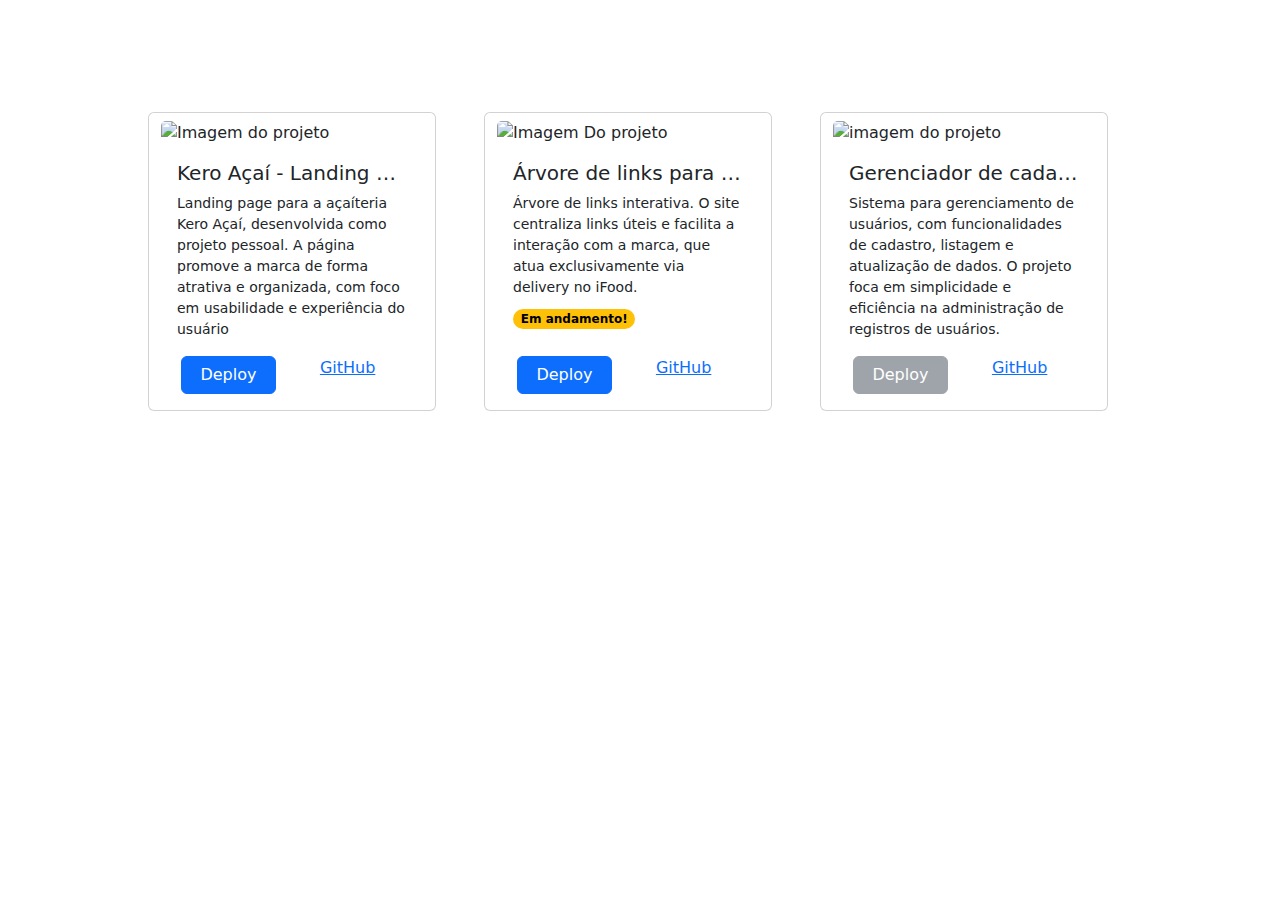
==== galeria.html @ 600716c7 "É... Advinha sobre o que é esse commit?" ====
<!DOCTYPE html>
<html lang="pt-br">
    <head>
        <meta charset="UTF-8" />
        <meta name="viewport" content="width=device-width, initial-scale=1.0" />
        <title>Agência ficticia</title>
        <link
          href="https://cdn.jsdelivr.net/npm/bootstrap@5.3.3/dist/css/bootstrap.min.css"
          rel="stylesheet"
          integrity="sha384-QWTKZyjpPEjISv5WaRU9OFeRpok6YctnYmDr5pNlyT2bRjXh0JMhjY6hW+ALEwIH"
          crossorigin="anonymous"
        />
        <link rel="stylesheet" href="../css/galeria.css" />
        <link rel="stylesheet" href="../css/query-g.css" />
        <meta http-equiv="X-UA-Compatible" content="ie=edge">
      </head>
<body>
    <header class="container-fluid p-2 mb-md-0 mb-5 pb-md-0 pb-3 mb-xl-5 text-center">
        <nav class="navbar navbar-expand-lg bg-transparent">
          <div class="container-fluid col-md-11">
            <hr />
            <a class="navbar-brand" href="#"> </a>
            <button
              class="navbar-toggler"
              type="button"
              data-bs-toggle="collapse"
              data-bs-target="#navbarNavDropdown"
              aria-controls="navbarNavDropdown"
              aria-expanded="false"
              aria-label="Toggle navigation"
            >
              <span class="navbar-toggler-icon"></span>
            </button>
            <div
              class="collapse navbar-collapse justify-content-end"
              id="navbarNavDropdown"
            >
              <ul class="navbar-nav">
                <li class="nav-item">
                  <a
                    class="nav-link text-white"
                    aria-current="page"
                    href="./index.html"
                    >Início</a
                  >
                </li>
                <li class="nav-item">
                  <a class="nav-link text-white" href="./sobre.html"
                    >Sobre mim</a
                  >
                </li>
                <li class="nav-item">
                  <a class="nav-link text-white" href="#">Galeria</a>
                </li>
                <li class="nav-item dropdown">
                  <a
                    class="nav-link dropdown-toggle text-white"
                    href="#"
                    role="button"
                    data-bs-toggle="dropdown"
                    aria-expanded="false"
                  >
                    Redes
                  </a>
                  <ul class="dropdown-menu cont bg-transparent">
                    <li>
                      <a class="dropdown-item text-white" href="#">Likedln</a>
                    </li>
                    <li>
                      <a class="dropdown-item text-white" href="#">GitHub</a>
                    </li>
                    <li>
                      <a class="dropdown-item text-white" href="#">Instagram</a>
                    </li>
                  </ul>
                </li>
              </ul>
            </div>
          </div>
        </nav>
      </header>

      <main>
        <section class="row container-fluid d-flex justify-content-center align-itens-center gap-5">

          <div class="card col-12 col-md-4" style="max-width: 18rem; max-height: 35rem;">
            <img src="../assets/img/kero.png" class="card-img-top mt-2" alt="Imagem do projeto">
            <div class="card-body">
              <h5 class="card-title text-truncate">Kero Açaí - Landing page </h5>
              <p class="card-text small" style="min-height: 7rem;">Landing page para a açaíteria Kero Açaí, desenvolvida como projeto pessoal. A página promove a marca de forma atrativa e organizada, com foco em usabilidade e experiência do usuário</p>
            </div>
            <div class="d-flex justify-content-evenly align-itens-center row">
              <a href="https://gleidson-cruz.github.io/keroacai/" target="_blank"  class="btn btn-primary col-4 mb-3">Deploy</a>
              <a href="https://github.com/Gleidson-cruz/keroacai" target="_blank"  class="btn-g btn-primary col-4 mb-3">GitHub</a>
            </div>
          </div>

          <div class="card col-12 col-md-4" style="max-width: 18rem; max-height: 35rem;">
            <img src="../assets/img/Link-Tree.png" class="card-img-top mt-2" alt="Imagem Do projeto">
            <div class="card-body">
              <h5 class="card-title text-truncate">Árvore de links para açaíteria Kero açaí</h5>
              <p class="card-text small mb-0" style="min-height: 7rem;">Árvore de links interativa. O site centraliza links úteis e facilita a interação com a marca, que atua exclusivamente via delivery no iFood.</p>
              <span class="badge rounded-pill text-bg-warning mt-1">Em andamento!</span>
            </div>
            <div class="d-flex justify-content-evenly align-itens-center row">
              <a href="https://gleidson-cruz.github.io/link-tree/" target="_blank"  class="btn btn-primary col-4 mb-3">Deploy</a>
              <a href="https://github.com/Gleidson-cruz/link-tree" target="_blank"  class="btn-g btn-primary col-4 mb-3">GitHub</a>
            </div>
          </div>

          <div class="card col-12 col-md-4" style="max-width: 18rem; max-height: 35rem;">
            <img src="../assets/img/Cad-Ger.png" class="card-img-top mt-2" alt="imagem do projeto">
            <div class="card-body">
              <h5 class="card-title text-truncate">Gerenciador de cadastros</h5>
              <p class="card-text small" style="min-height: 7rem;">Sistema para gerenciamento de usuários, com funcionalidades de cadastro, listagem e atualização de dados. O projeto foca em simplicidade e eficiência na administração de registros de usuários.</p>
            </div>
            <div class="d-flex justify-content-evenly align-itens-center row">
              <button type="button" class="btn btn-secondary col-4 mb-3" disabled>Deploy</button>
              <a href="https://github.com/Gleidson-cruz/Gerenciador-de-cadastros" target="_blank"  class="btn-g btn-primary col-4 mb-3">GitHub</a>
            </div>
          </div>

        </section>
      </main>


    <script
    src="https://cdn.jsdelivr.net/npm/bootstrap@5.3.3/dist/js/bootstrap.bundle.min.js"
    integrity="sha384-YvpcrYf0tY3lHB60NNkmXc5s9fDVZLESaAA55NDzOxhy9GkcIdslK1eN7N6jIeHz"
    crossorigin="anonymous"
  ></script>
</body>
</html>
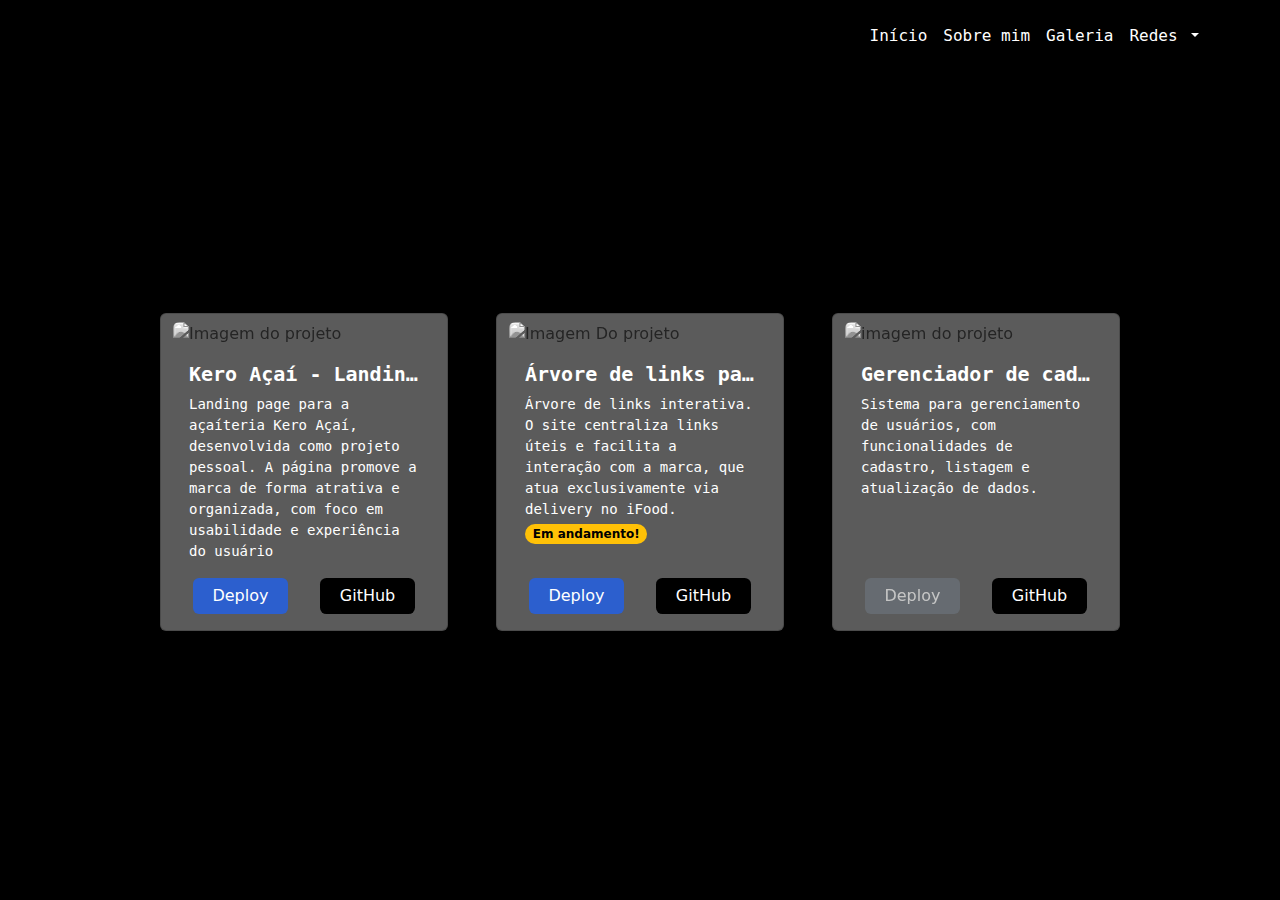
==== commit 96bf5ac8: "Pórtifólio 90% concluido" ====
--- a/galeria.html
+++ b/galeria.html
@@ -4,14 +4,9 @@
         <meta charset="UTF-8" />
         <meta name="viewport" content="width=device-width, initial-scale=1.0" />
         <title>Agência ficticia</title>
-        <link
-          href="https://cdn.jsdelivr.net/npm/bootstrap@5.3.3/dist/css/bootstrap.min.css"
-          rel="stylesheet"
-          integrity="sha384-QWTKZyjpPEjISv5WaRU9OFeRpok6YctnYmDr5pNlyT2bRjXh0JMhjY6hW+ALEwIH"
-          crossorigin="anonymous"
-        />
-        <link rel="stylesheet" href="../css/galeria.css" />
-        <link rel="stylesheet" href="../css/query-g.css" />
+        <link href="https://cdn.jsdelivr.net/npm/bootstrap@5.3.3/dist/css/bootstrap.min.css" rel="stylesheet" integrity="sha384-QWTKZyjpPEjISv5WaRU9OFeRpok6YctnYmDr5pNlyT2bRjXh0JMhjY6hW+ALEwIH" crossorigin="anonymous">
+        <link rel="stylesheet" href="./css/galeria.css" />
+        <link rel="stylesheet" href="./css/query-g.css" />
         <meta http-equiv="X-UA-Compatible" content="ie=edge">
       </head>
 <body>
@@ -64,13 +59,13 @@
                   </a>
                   <ul class="dropdown-menu cont bg-transparent">
                     <li>
-                      <a class="dropdown-item text-white" href="#">Likedln</a>
+                      <a class="dropdown-item text-white" href="https://www.linkedin.com/in/gleidson-ferreira-5a937620b/" target="_blank">Likedln</a>
                     </li>
                     <li>
-                      <a class="dropdown-item text-white" href="#">GitHub</a>
+                      <a class="dropdown-item text-white" href="https://github.com/Gleidson-cruz" target="_blank">GitHub</a>
                     </li>
                     <li>
-                      <a class="dropdown-item text-white" href="#">Instagram</a>
+                      <a class="dropdown-item text-white" href="https://www.instagram.com/quasedev_/" target="_blank">Instagram</a>
                     </li>
                   </ul>
                 </li>
@@ -84,7 +79,7 @@
         <section class="row container-fluid d-flex justify-content-center align-itens-center gap-5">
 
           <div class="card col-12 col-md-4" style="max-width: 18rem; max-height: 35rem;">
-            <img src="../assets/img/kero.png" class="card-img-top mt-2" alt="Imagem do projeto">
+            <img src="./assets/img/kero.png" class="card-img-top mt-2" alt="Imagem do projeto">
             <div class="card-body">
               <h5 class="card-title text-truncate">Kero Açaí - Landing page </h5>
               <p class="card-text small" style="min-height: 7rem;">Landing page para a açaíteria Kero Açaí, desenvolvida como projeto pessoal. A página promove a marca de forma atrativa e organizada, com foco em usabilidade e experiência do usuário</p>
@@ -96,7 +91,7 @@
           </div>
 
           <div class="card col-12 col-md-4" style="max-width: 18rem; max-height: 35rem;">
-            <img src="../assets/img/Link-Tree.png" class="card-img-top mt-2" alt="Imagem Do projeto">
+            <img src="./assets/img/Link-Tree.png" class="card-img-top mt-2" alt="Imagem Do projeto">
             <div class="card-body">
               <h5 class="card-title text-truncate">Árvore de links para açaíteria Kero açaí</h5>
               <p class="card-text small mb-0" style="min-height: 7rem;">Árvore de links interativa. O site centraliza links úteis e facilita a interação com a marca, que atua exclusivamente via delivery no iFood.</p>
@@ -109,10 +104,10 @@
           </div>
 
           <div class="card col-12 col-md-4" style="max-width: 18rem; max-height: 35rem;">
-            <img src="../assets/img/Cad-Ger.png" class="card-img-top mt-2" alt="imagem do projeto">
+            <img src="./assets/img/Cad-Ger.png" class="card-img-top mt-2" alt="imagem do projeto">
             <div class="card-body">
               <h5 class="card-title text-truncate">Gerenciador de cadastros</h5>
-              <p class="card-text small" style="min-height: 7rem;">Sistema para gerenciamento de usuários, com funcionalidades de cadastro, listagem e atualização de dados. O projeto foca em simplicidade e eficiência na administração de registros de usuários.</p>
+              <p class="card-text small" style="min-height: 7rem;">Sistema para gerenciamento de usuários, com funcionalidades de cadastro, listagem e atualização de dados.</p>
             </div>
             <div class="d-flex justify-content-evenly align-itens-center row">
               <button type="button" class="btn btn-secondary col-4 mb-3" disabled>Deploy</button>
@@ -124,10 +119,6 @@
       </main>
 
 
-    <script
-    src="https://cdn.jsdelivr.net/npm/bootstrap@5.3.3/dist/js/bootstrap.bundle.min.js"
-    integrity="sha384-YvpcrYf0tY3lHB60NNkmXc5s9fDVZLESaAA55NDzOxhy9GkcIdslK1eN7N6jIeHz"
-    crossorigin="anonymous"
-  ></script>
+      <script src="https://cdn.jsdelivr.net/npm/bootstrap@5.3.3/dist/js/bootstrap.bundle.min.js" integrity="sha384-YvpcrYf0tY3lHB60NNkmXc5s9fDVZLESaAA55NDzOxhy9GkcIdslK1eN7N6jIeHz" crossorigin="anonymous"></script>
 </body>
 </html>--- a/css/galeria.css
+++ b/css/galeria.css
@@ -0,0 +1,85 @@
+body {
+    background-color: #000 ;
+    overflow-x: hidden;
+}
+
+main {
+    min-height: 80vh;
+    display: flex;
+    justify-content: center;
+    align-items: center;
+    flex-direction: column;
+    gap: 1rem !important; 
+  }
+
+.navbar-toggler-icon {
+    filter: invert(1);
+}
+
+.nav-link {
+    font-family: "Fira code", monospace;
+}
+  
+.nav-link:hover {
+    transform: scale(1.1);
+}
+  
+.dropdown-item {
+    color: #ffffff;
+}
+  
+.dropdown-item:hover {
+    transform: scale(1.2);
+}
+
+.card {
+    background-color: #ffffff5b;
+}
+
+.card:hover img {
+    transform: scale(1.1);
+    filter: grayscale(0);
+    transition: 1s ease;
+}
+
+.card-img-top {
+    border-radius: 0.5vw;
+    filter: grayscale(100)
+}
+
+.card-title {
+    font-family: "Fira code", monospace;
+    color: #fff;
+    font-weight: bold;
+}
+
+.card-text {
+    font-family: "Fira code", monospace;
+    color: #fff
+}
+
+.btn {
+    background-color: #2c5fce;
+    border: none;
+}
+
+.btn:hover {
+    background-color: #003cbe;
+    transition: 1s ease;
+}
+
+.btn-g {
+    display: flex;
+    justify-content: center;
+    align-items: center;
+    text-decoration: none;
+    color:#fff;
+    border-radius: 0.5vw;
+    background-color: #000000;
+    border: none;
+}
+
+.btn-g:hover {
+    background-color: #000000c5;
+    transition: 1s ease;
+}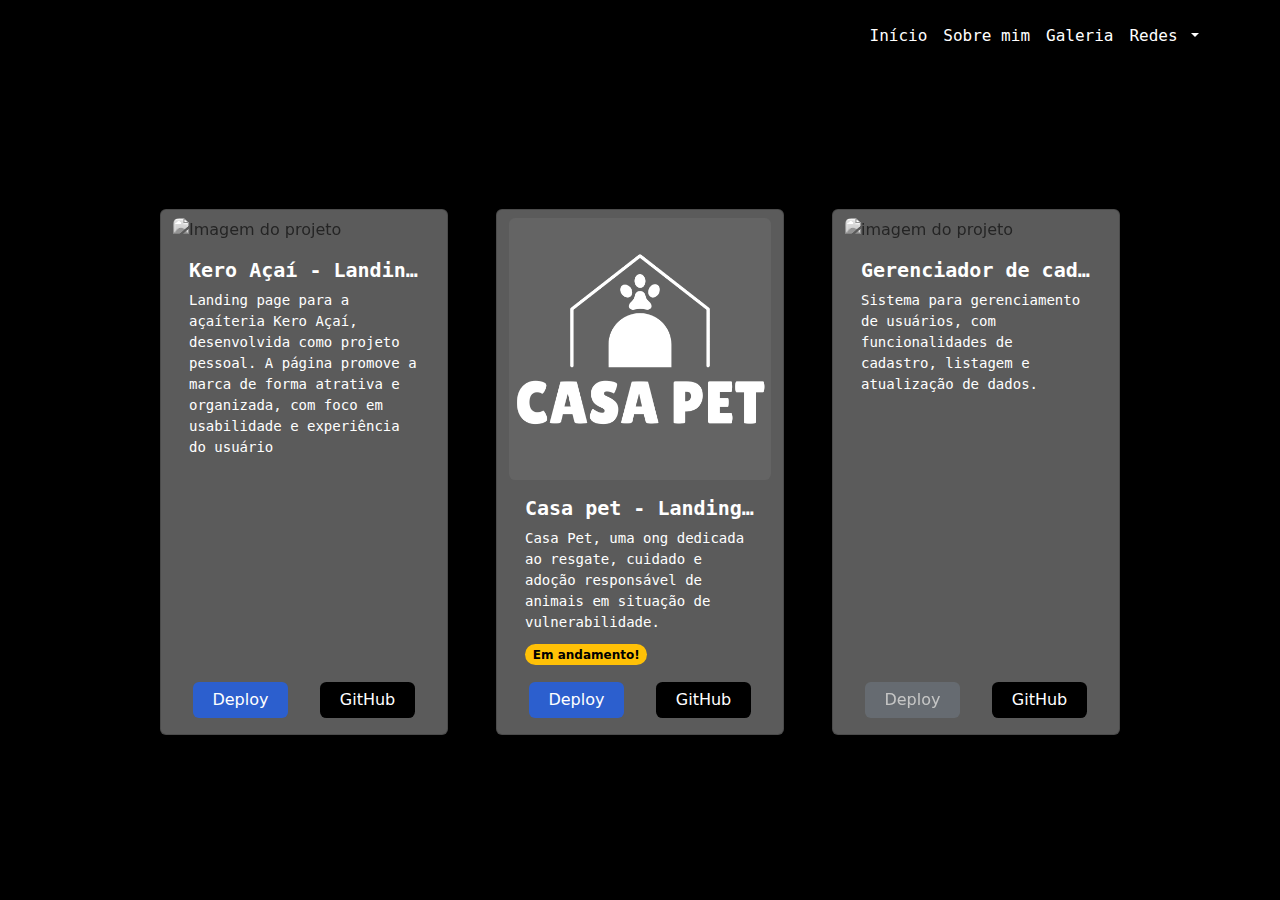
==== commit 45126ac7: "Substituição de projeto na galeria" ====
--- a/galeria.html
+++ b/galeria.html
@@ -1,124 +1,208 @@
 <!DOCTYPE html>
 <html lang="pt-br">
-    <head>
-        <meta charset="UTF-8" />
-        <meta name="viewport" content="width=device-width, initial-scale=1.0" />
-        <title>Agência ficticia</title>
-        <link href="https://cdn.jsdelivr.net/npm/bootstrap@5.3.3/dist/css/bootstrap.min.css" rel="stylesheet" integrity="sha384-QWTKZyjpPEjISv5WaRU9OFeRpok6YctnYmDr5pNlyT2bRjXh0JMhjY6hW+ALEwIH" crossorigin="anonymous">
-        <link rel="stylesheet" href="./css/galeria.css" />
-        <link rel="stylesheet" href="./css/query-g.css" />
-        <meta http-equiv="X-UA-Compatible" content="ie=edge">
-      </head>
-<body>
-    <header class="container-fluid p-2 mb-md-0 mb-5 pb-md-0 pb-3 mb-xl-5 text-center">
-        <nav class="navbar navbar-expand-lg bg-transparent">
-          <div class="container-fluid col-md-11">
-            <hr />
-            <a class="navbar-brand" href="#"> </a>
-            <button
-              class="navbar-toggler"
-              type="button"
-              data-bs-toggle="collapse"
-              data-bs-target="#navbarNavDropdown"
-              aria-controls="navbarNavDropdown"
-              aria-expanded="false"
-              aria-label="Toggle navigation"
-            >
-              <span class="navbar-toggler-icon"></span>
+  <head>
+    <meta charset="UTF-8" />
+    <meta name="viewport" content="width=device-width, initial-scale=1.0" />
+    <title>Portifólio de Gleidson</title>
+    <link
+      href="https://cdn.jsdelivr.net/npm/bootstrap@5.3.3/dist/css/bootstrap.min.css"
+      rel="stylesheet"
+      integrity="sha384-QWTKZyjpPEjISv5WaRU9OFeRpok6YctnYmDr5pNlyT2bRjXh0JMhjY6hW+ALEwIH"
+      crossorigin="anonymous"
+    />
+    <link rel="stylesheet" href="./css/galeria.css" />
+    <link rel="stylesheet" href="./css/query-g.css" />
+    <meta http-equiv="X-UA-Compatible" content="ie=edge" />
+  </head>
+  <body>
+    <header
+      class="container-fluid p-2 mb-md-0 mb-5 pb-md-0 pb-3 mb-xl-5 text-center"
+    >
+      <nav class="navbar navbar-expand-lg bg-transparent">
+        <div class="container-fluid col-md-11">
+          <hr />
+          <a class="navbar-brand" href="#"> </a>
+          <button
+            class="navbar-toggler"
+            type="button"
+            data-bs-toggle="collapse"
+            data-bs-target="#navbarNavDropdown"
+            aria-controls="navbarNavDropdown"
+            aria-expanded="false"
+            aria-label="Toggle navigation"
+          >
+            <span class="navbar-toggler-icon"></span>
+          </button>
+          <div
+            class="collapse navbar-collapse justify-content-end"
+            id="navbarNavDropdown"
+          >
+            <ul class="navbar-nav">
+              <li class="nav-item">
+                <a
+                  class="nav-link text-white"
+                  aria-current="page"
+                  href="./index.html"
+                  >Início</a
+                >
+              </li>
+              <li class="nav-item">
+                <a class="nav-link text-white" href="./sobre.html">Sobre mim</a>
+              </li>
+              <li class="nav-item">
+                <a class="nav-link text-white" href="#">Galeria</a>
+              </li>
+              <li class="nav-item dropdown">
+                <a
+                  class="nav-link dropdown-toggle text-white"
+                  href="#"
+                  role="button"
+                  data-bs-toggle="dropdown"
+                  aria-expanded="false"
+                >
+                  Redes
+                </a>
+                <ul class="dropdown-menu cont bg-transparent">
+                  <li>
+                    <a
+                      class="dropdown-item text-white"
+                      href="https://www.linkedin.com/in/gleidson-ferreira-5a937620b/"
+                      target="_blank"
+                      >Likedln</a
+                    >
+                  </li>
+                  <li>
+                    <a
+                      class="dropdown-item text-white"
+                      href="https://github.com/Gleidson-cruz"
+                      target="_blank"
+                      >GitHub</a
+                    >
+                  </li>
+                  <li>
+                    <a
+                      class="dropdown-item text-white"
+                      href="https://www.instagram.com/quasedev_/"
+                      target="_blank"
+                      >Instagram</a
+                    >
+                  </li>
+                </ul>
+              </li>
+            </ul>
+          </div>
+        </div>
+      </nav>
+    </header>
+
+    <main>
+      <section
+        class="row container-fluid d-flex justify-content-center align-itens-center gap-5"
+      >
+        <div
+          class="card col-12 col-md-4"
+          style="max-width: 18rem; max-height: 35rem"
+        >
+          <img
+            src="./assets/img/kero.png"
+            class="card-img-top mt-2"
+            alt="Imagem do projeto"
+          />
+          <div class="card-body">
+            <h5 class="card-title text-truncate">Kero Açaí - Landing page</h5>
+            <p class="card-text small" style="min-height: 7rem">
+              Landing page para a açaíteria Kero Açaí, desenvolvida como projeto
+              pessoal. A página promove a marca de forma atrativa e organizada,
+              com foco em usabilidade e experiência do usuário
+            </p>
+          </div>
+          <div class="d-flex justify-content-evenly align-itens-center row">
+            <a
+              href="https://gleidson-cruz.github.io/keroacai/"
+              target="_blank"
+              class="btn btn-primary col-4 mb-3"
+              >Deploy</a
+            >
+            <a
+              href="https://github.com/Gleidson-cruz/keroacai"
+              target="_blank"
+              class="btn-g btn-primary col-4 mb-3"
+              >GitHub</a
+            >
+          </div>
+        </div>
+
+        <div
+          class="card col-12 col-md-4"
+          style="max-width: 18rem; max-height: 35rem"
+        >
+          <img
+            src="./assets/img/casa-pet.png"
+            class="card-img-top mt-2"
+            alt="Imagem Do projeto"
+          />
+          <div class="card-body">
+            <h5 class="card-title text-truncate">
+              Casa pet - Landing page
+            </h5>
+            <p class="card-text small mb-0" style="min-height: 7rem">
+              Casa Pet, uma ong dedicada ao resgate, cuidado e adoção responsável de animais em situação de vulnerabilidade.
+            </p>
+            <span class="badge rounded-pill text-bg-warning mt-1"
+              >Em andamento!</span
+            >
+          </div>
+          <div class="d-flex justify-content-evenly align-itens-center row">
+            <a
+              href="https://gleidson-cruz.github.io/casapet/"
+              target="_blank"
+              class="btn btn-primary col-4 mb-3"
+              >Deploy</a
+            >
+            <a
+              href="https://github.com/Gleidson-cruz/casapet"
+              target="_blank"
+              class="btn-g btn-primary col-4 mb-3"
+              >GitHub</a
+            >
+          </div>
+        </div>
+
+        <div
+          class="card col-12 col-md-4"
+          style="max-width: 18rem; max-height: 35rem"
+        >
+          <img
+            src="./assets/img/Cad-Ger.png"
+            class="card-img-top mt-2"
+            alt="imagem do projeto"
+          />
+          <div class="card-body">
+            <h5 class="card-title text-truncate">Gerenciador de cadastros</h5>
+            <p class="card-text small" style="min-height: 7rem">
+              Sistema para gerenciamento de usuários, com funcionalidades de
+              cadastro, listagem e atualização de dados.
+            </p>
+          </div>
+          <div class="d-flex justify-content-evenly align-itens-center row">
+            <button type="button" class="btn btn-secondary col-4 mb-3" disabled>
+              Deploy
             </button>
-            <div
-              class="collapse navbar-collapse justify-content-end"
-              id="navbarNavDropdown"
-            >
-              <ul class="navbar-nav">
-                <li class="nav-item">
-                  <a
-                    class="nav-link text-white"
-                    aria-current="page"
-                    href="./index.html"
-                    >Início</a
-                  >
-                </li>
-                <li class="nav-item">
-                  <a class="nav-link text-white" href="./sobre.html"
-                    >Sobre mim</a
-                  >
-                </li>
-                <li class="nav-item">
-                  <a class="nav-link text-white" href="#">Galeria</a>
-                </li>
-                <li class="nav-item dropdown">
-                  <a
-                    class="nav-link dropdown-toggle text-white"
-                    href="#"
-                    role="button"
-                    data-bs-toggle="dropdown"
-                    aria-expanded="false"
-                  >
-                    Redes
-                  </a>
-                  <ul class="dropdown-menu cont bg-transparent">
-                    <li>
-                      <a class="dropdown-item text-white" href="https://www.linkedin.com/in/gleidson-ferreira-5a937620b/" target="_blank">Likedln</a>
-                    </li>
-                    <li>
-                      <a class="dropdown-item text-white" href="https://github.com/Gleidson-cruz" target="_blank">GitHub</a>
-                    </li>
-                    <li>
-                      <a class="dropdown-item text-white" href="https://www.instagram.com/quasedev_/" target="_blank">Instagram</a>
-                    </li>
-                  </ul>
-                </li>
-              </ul>
-            </div>
-          </div>
-        </nav>
-      </header>
-
-      <main>
-        <section class="row container-fluid d-flex justify-content-center align-itens-center gap-5">
-
-          <div class="card col-12 col-md-4" style="max-width: 18rem; max-height: 35rem;">
-            <img src="./assets/img/kero.png" class="card-img-top mt-2" alt="Imagem do projeto">
-            <div class="card-body">
-              <h5 class="card-title text-truncate">Kero Açaí - Landing page </h5>
-              <p class="card-text small" style="min-height: 7rem;">Landing page para a açaíteria Kero Açaí, desenvolvida como projeto pessoal. A página promove a marca de forma atrativa e organizada, com foco em usabilidade e experiência do usuário</p>
-            </div>
-            <div class="d-flex justify-content-evenly align-itens-center row">
-              <a href="https://gleidson-cruz.github.io/keroacai/" target="_blank"  class="btn btn-primary col-4 mb-3">Deploy</a>
-              <a href="https://github.com/Gleidson-cruz/keroacai" target="_blank"  class="btn-g btn-primary col-4 mb-3">GitHub</a>
-            </div>
-          </div>
-
-          <div class="card col-12 col-md-4" style="max-width: 18rem; max-height: 35rem;">
-            <img src="./assets/img/Link-Tree.png" class="card-img-top mt-2" alt="Imagem Do projeto">
-            <div class="card-body">
-              <h5 class="card-title text-truncate">Árvore de links para açaíteria Kero açaí</h5>
-              <p class="card-text small mb-0" style="min-height: 7rem;">Árvore de links interativa. O site centraliza links úteis e facilita a interação com a marca, que atua exclusivamente via delivery no iFood.</p>
-              <span class="badge rounded-pill text-bg-warning mt-1">Em andamento!</span>
-            </div>
-            <div class="d-flex justify-content-evenly align-itens-center row">
-              <a href="https://gleidson-cruz.github.io/link-tree/" target="_blank"  class="btn btn-primary col-4 mb-3">Deploy</a>
-              <a href="https://github.com/Gleidson-cruz/link-tree" target="_blank"  class="btn-g btn-primary col-4 mb-3">GitHub</a>
-            </div>
-          </div>
-
-          <div class="card col-12 col-md-4" style="max-width: 18rem; max-height: 35rem;">
-            <img src="./assets/img/Cad-Ger.png" class="card-img-top mt-2" alt="imagem do projeto">
-            <div class="card-body">
-              <h5 class="card-title text-truncate">Gerenciador de cadastros</h5>
-              <p class="card-text small" style="min-height: 7rem;">Sistema para gerenciamento de usuários, com funcionalidades de cadastro, listagem e atualização de dados.</p>
-            </div>
-            <div class="d-flex justify-content-evenly align-itens-center row">
-              <button type="button" class="btn btn-secondary col-4 mb-3" disabled>Deploy</button>
-              <a href="https://github.com/Gleidson-cruz/Gerenciador-de-cadastros" target="_blank"  class="btn-g btn-primary col-4 mb-3">GitHub</a>
-            </div>
-          </div>
-
-        </section>
-      </main>
-
-
-      <script src="https://cdn.jsdelivr.net/npm/bootstrap@5.3.3/dist/js/bootstrap.bundle.min.js" integrity="sha384-YvpcrYf0tY3lHB60NNkmXc5s9fDVZLESaAA55NDzOxhy9GkcIdslK1eN7N6jIeHz" crossorigin="anonymous"></script>
-</body>
-</html>+            <a
+              href="https://github.com/Gleidson-cruz/Gerenciador-de-cadastros"
+              target="_blank"
+              class="btn-g btn-primary col-4 mb-3"
+              >GitHub</a
+            >
+          </div>
+        </div>
+      </section>
+    </main>
+
+    <script
+      src="https://cdn.jsdelivr.net/npm/bootstrap@5.3.3/dist/js/bootstrap.bundle.min.js"
+      integrity="sha384-YvpcrYf0tY3lHB60NNkmXc5s9fDVZLESaAA55NDzOxhy9GkcIdslK1eN7N6jIeHz"
+      crossorigin="anonymous"
+    ></script>
+  </body>
+</html>
